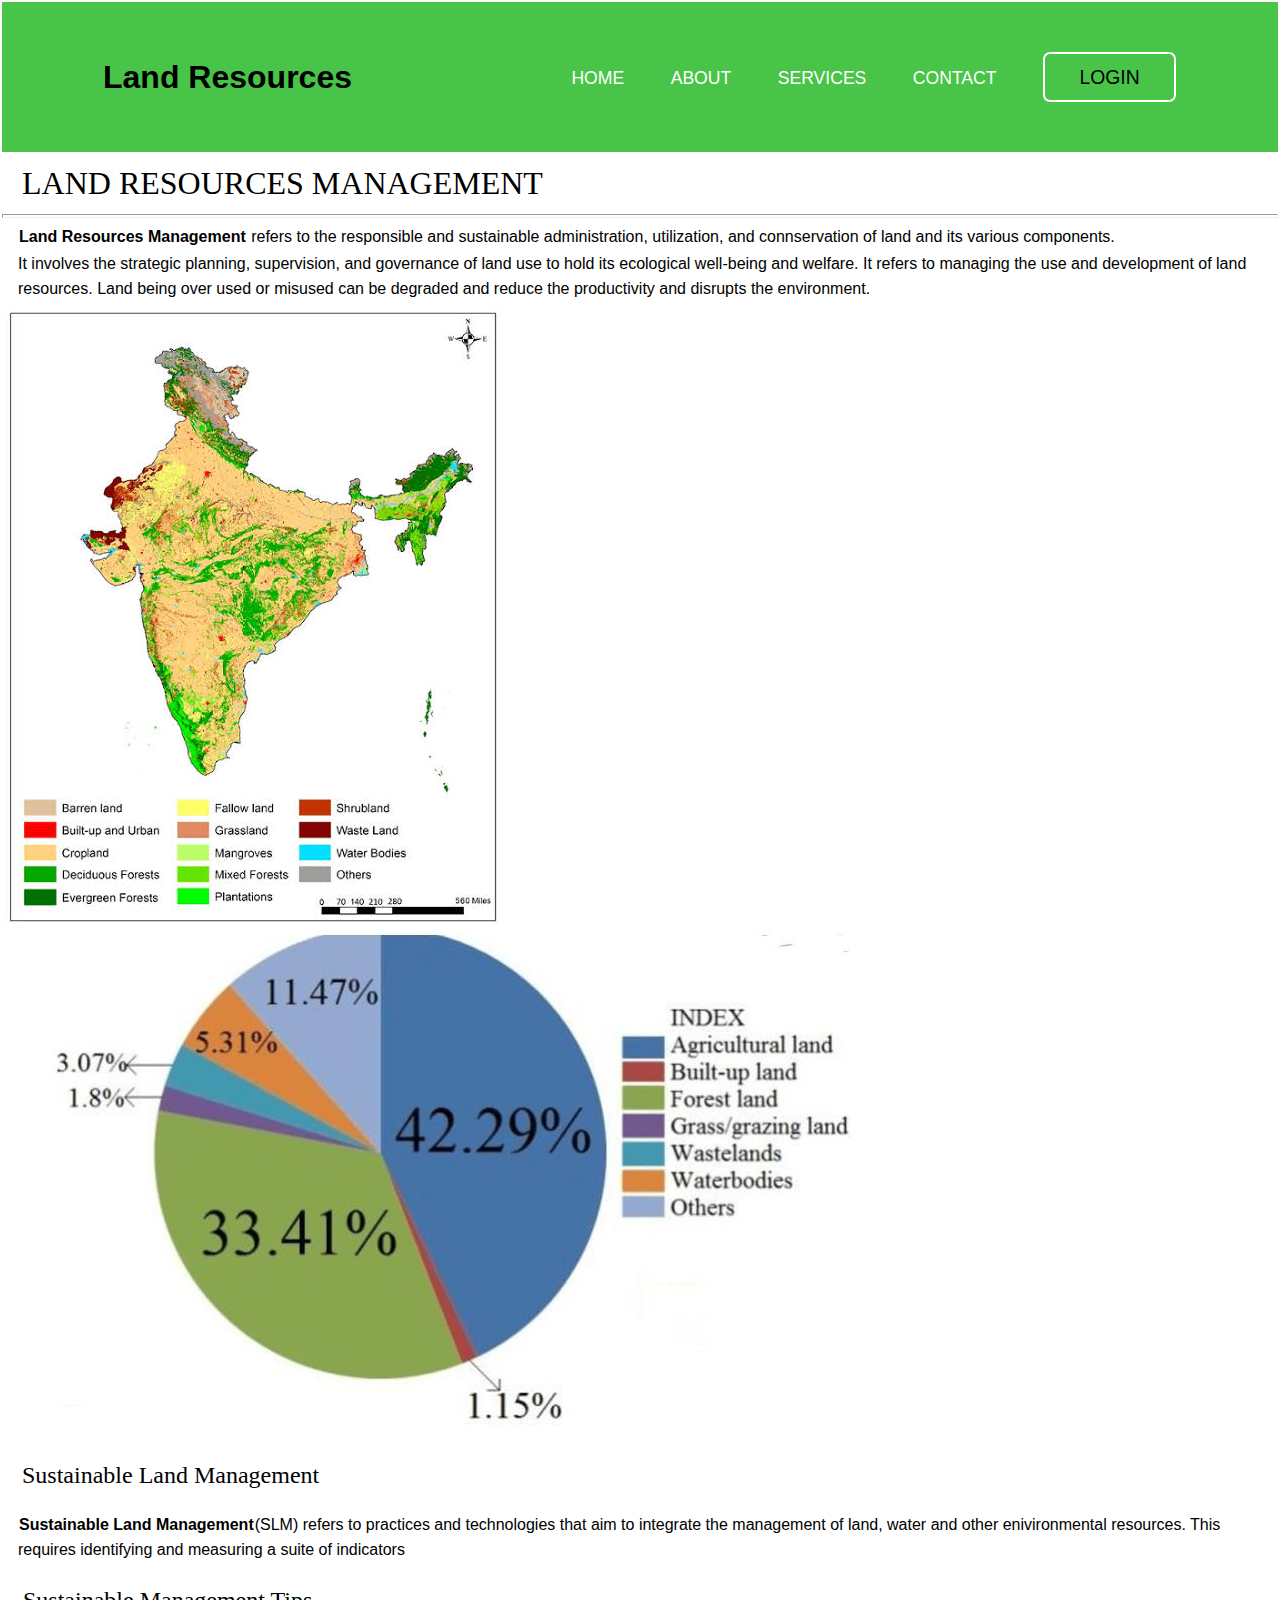
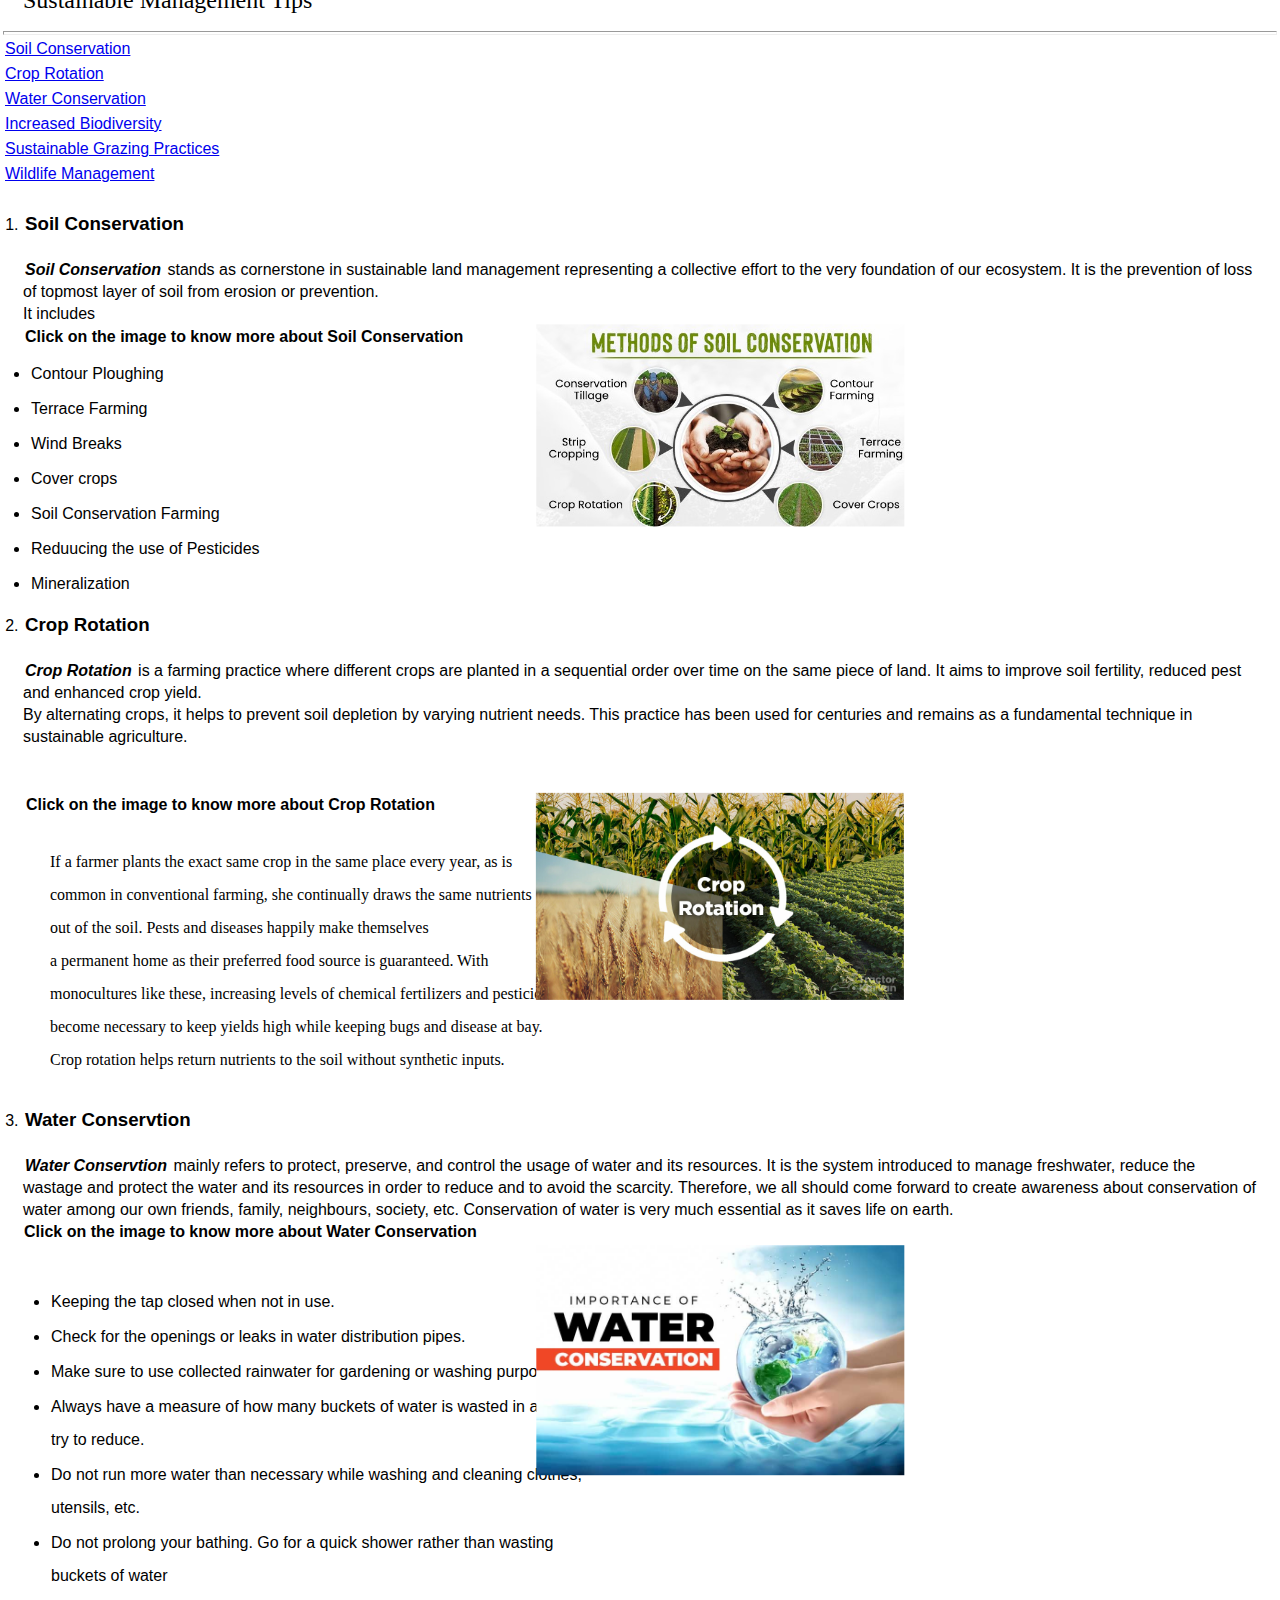
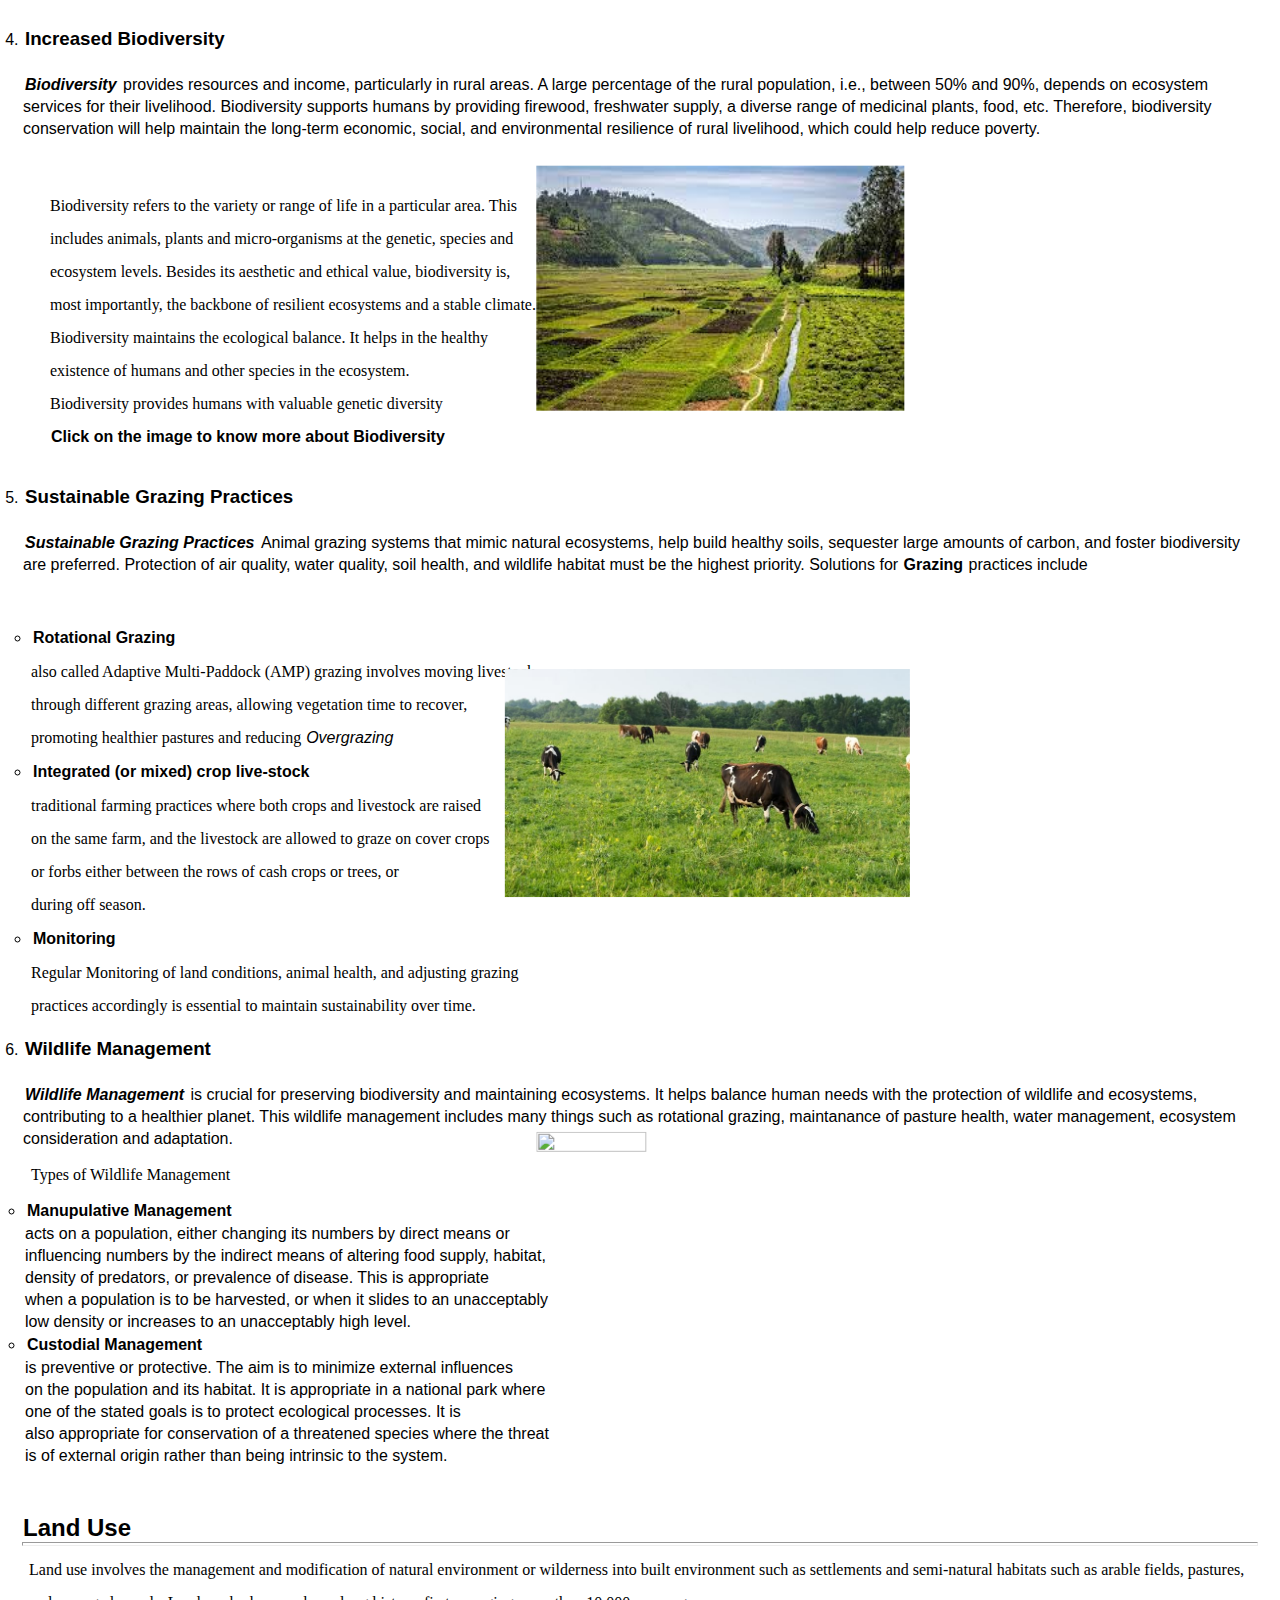
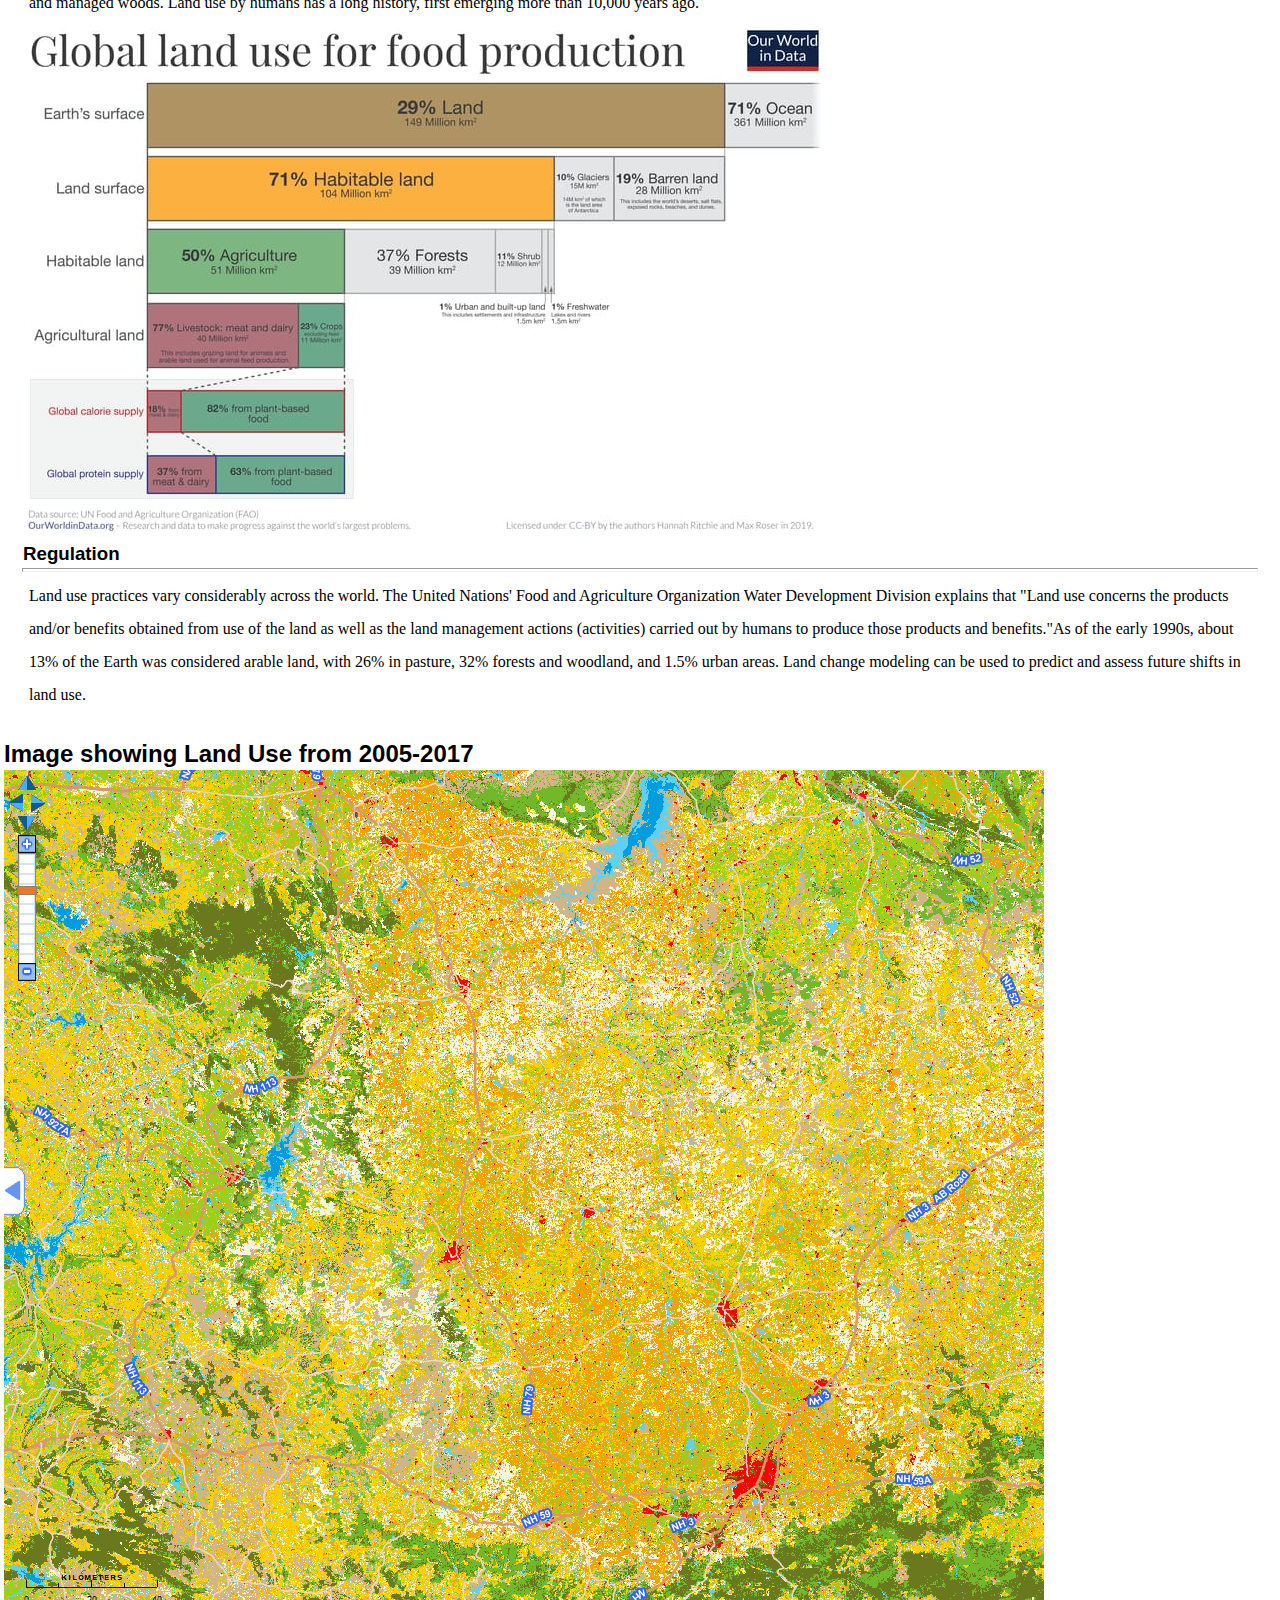
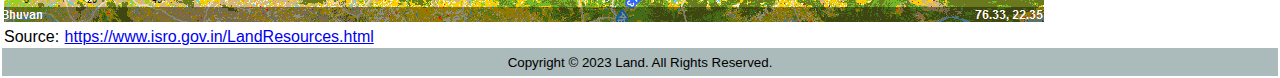
==== index.html @ 164fe8fa "All Files uploaded" ====
<!DOCTYPE html>
<html lang="en">
<head>
    <link rel="stylesheet" href="style.css">
    <meta http-equiv="X-UA-Compatible" content="IE=edge">
    <meta charset="UTF-8">
    <meta name="viewport" content="width=device-width, initial-scale=1.0">
    <title>Land resources and Management</title>
</head>

    <header>
        <h1>Land Resources</h1>
        <nav class="navigation">
                <a href="#">HOME</a>
                <a href="about.html">ABOUT</a>
                <a href="#">SERVICES</a>
                <a href="contact.html">CONTACT</a>
                <a href="login.html"><button class="btn">LOGIN</button></a>
        </nav>
    </header>
    <body>
    
    <h1 id="lrm">LAND RESOURCES MANAGEMENT</h1><hr>
    <div class="c1">
        <p><b>Land Resources Management</b> refers to the responsible and sustainable administration, utilization, and connservation of land and its various components.
        <div>
            It involves the strategic planning, supervision, and governance of land use to hold its ecological well-being and welfare. It refers to managing the use and development of land resources.
            Land being over used or misused can be degraded and reduce the productivity and disrupts the environment.
        </div>
        </p>

    </div>
    <img src="WhatsApp Image 2023-11-08 at 7.05.10 PM (1).jpeg">
    <img src="start.jpg">
        <h2 id="lrm">Sustainable Land Management</h2>
        <div class="c1">
            <p><b>Sustainable Land Management</b>(SLM) refers to practices and technologies that aim to integrate the management of land, water and other enivironmental resources. This requires identifying and measuring a suite of indicators
            </p>
        </div>
       <div>
            <h2 id="lrm">Sustainable Management Tips</h2><hr>
        <p id="tips">

            <a href="#soil-conservation">Soil Conservation</a><br>
            <a href="#crop-rotation">Crop Rotation</a><br>
            <a href="#water-conservation">Water Conservation</a><br>
        <a href="#biodiversity">Increased Biodiversity</a><br>
        <a href="#grazing-practices">Sustainable Grazing Practices</a><br>
        <a href="#wildlife">Wildlife Management</a><br>
        </p>
        </div>
        <div id="lrm">
        <ol start="A">
            <p id="soil-conservation">
                <li><h3>Soil Conservation</h3></li><br>
                <i><b>Soil Conservation </b></i> stands as cornerstone in sustainable land management representing a collective effort to the very foundation of our ecosystem. It is the prevention of loss of topmost layer of soil from erosion or prevention.<br>
                It includes 
                <a href="https://en.wikipedia.org/wiki/Soil_conservation"><img class="img1" src="soil-conservation.jpg"></a>
                <figcaption><b>Click on the image to know more about Soil Conservation</b></figcaption>
            <ul style="list-style-type:disc;" id="slm">
                <li>Contour Ploughing </li>
                <li>Terrace Farming</li>
                <li>Wind Breaks</li>
                <li>Cover crops</li>
                <li>Soil Conservation Farming</li>
                <li>Reduucing the use of Pesticides</li>
                <li>Mineralization</li>
            </ul>
                
            </p>
        </ul>
        <p id="crop-rotation">
            <li><h3>Crop Rotation</h3></li><br>
            <i><b>Crop Rotation</b></i> is a farming practice where different crops are planted in a sequential order over time on the same piece of land. It aims to improve soil fertility, reduced pest and enhanced crop yield.<br>
             By alternating crops, it helps to prevent soil depletion by varying nutrient needs. This practice has been used for centuries and remains as a fundamental technique in sustainable agriculture.<br>
            <a href="https://en.wikipedia.org/wiki/Crop_rotation">  <figure><img class="img2" src="Crop-Rotation-Blog__1_.jpg"></a>
                <figcaption><b>Click on the image to know more about Crop Rotation</b></figcaption>
            </figure>
            <div id="lrm">
              <p id="slm">If a farmer plants the exact same crop in the same place every year, as is <br>common in conventional farming, she continually draws the same nutrients <br> out of the soil. Pests and diseases happily make themselves <br>a permanent home as their preferred food source is guaranteed. With <br>monocultures like these, increasing levels of chemical fertilizers and pesticides <br>become necessary to keep yields high while keeping bugs and disease at bay.<br>

                Crop rotation helps return nutrients to the soil without synthetic inputs.</p>
            </div>        
        </p>
        <p id="water-conservation">
                <li><h3>Water Conservtion</h3></li><br>
                <i><b>Water Conservtion </b></i> mainly refers to protect, preserve, and control the usage of water and its resources. It is the system introduced to manage freshwater, reduce the wastage and protect the water and its resources in order to reduce and to avoid the scarcity. Therefore, we all should come forward to create awareness about conservation of water among our own friends, family, neighbours, society, etc. Conservation of water is very much essential as it saves life on earth.
                <br><b>Click on the image to know more about Water Conservation</b>
                <a href="https://en.wikipedia.org/wiki/Water_conservation"><img class="img3" src="water-conservation.jpg"></a>
            <div id="lrm">
                <p id="slm">
                    <ul style="list-style: disc;" id="slm">
                    <li>Keeping the tap closed when not in use.</li>
                    <li>Check for the openings or leaks in water distribution pipes.</li>
                    <li>Make sure to use collected rainwater for gardening or washing purpose.</li>
                    <li>Always have a measure of how many buckets of water is wasted in a day and<br> try to reduce.</li>
                    <li>Do not run more water than necessary while washing and cleaning clothes,<br> utensils, etc.</li>
                    <li>Do not prolong your bathing. Go for a quick shower rather than wasting <br>buckets of water</li>
                    </ul>
                </p>
            </div>
        </p>
        <p id="biodiversity"><li><h3>Increased Biodiversity</h3></li><br>
        <i><b>Biodiversity</b></i> provides resources and income, particularly in rural areas. A large percentage of the rural population, i.e., between 50% and 90%, depends on ecosystem services for their livelihood. Biodiversity supports humans by providing firewood, freshwater supply, a diverse range of medicinal plants, food, etc. Therefore, biodiversity conservation will help maintain the long-term economic, social, and environmental resilience of rural livelihood, which could help reduce poverty. 
        <br>
        <a href="https://en.wikipedia.org/wiki/Sustainable_land_management"><img class="img4" src="biodiversity.jpg"></a>
        <div id="lrm">
            <p id="slm">
                Biodiversity refers to the variety or range of life in a particular area. This <br>includes animals, plants and micro-organisms at the genetic, species and <br>ecosystem levels. Besides its aesthetic and ethical value, biodiversity is,<br> most importantly, the backbone of resilient ecosystems and a stable climate.<br>Biodiversity maintains the ecological balance.
                It helps in the healthy <br>existence of humans and other species in the ecosystem.<br>Biodiversity provides humans with valuable genetic diversity
                <br><b>Click on the image to know more about Biodiversity</b>
            </p>
        </div>
    </p>
    <p id="grazing-practices">
        <li><h3>Sustainable Grazing Practices</h3></li><br>
        <i><b>Sustainable Grazing Practices </b></i>Animal grazing systems that mimic natural ecosystems, help build healthy soils, sequester large amounts of carbon, and foster biodiversity are preferred. Protection of air quality, water quality, soil health, and wildlife habitat must be the highest priority. Solutions for <b>Grazing</b> practices include <br>
        <a href="https://en.wikipedia.org/wiki/Grazing"><img class="img5" src="grazing.jpg"></a>
        <div class="lrm">
            <p id="slm">
        <ul id="slm">
            <li><b>Rotational Grazing</b></li>also called Adaptive Multi-Paddock (AMP) grazing involves moving livestock <br>through different grazing areas, allowing vegetation time to recover,<br> promoting healthier pastures and reducing <i>Overgrazing</i>
            <li><b>Integrated (or mixed) crop live-stock</b></li>traditional farming practices where both crops and livestock are raised<br> on the same farm, and the livestock are allowed to graze on cover crops<br> or forbs either between the rows of cash crops or trees, or <br>during off season. 
            <li><b>Monitoring</b></li> Regular Monitoring of land conditions, animal health, and adjusting grazing<br> practices accordingly is essential to maintain sustainability over time.
        </ul>
    </p>
    </div>
    </p>
    <p id="wildlife">
        <li><h3>Wildlife Management</h3></li><br>
        <i><b>Wildlife Management </b></i> is crucial for preserving biodiversity and maintaining ecosystems. It helps balance human needs with the protection of wildlife and ecosystems, contributing to a healthier planet. This wildlife management includes many things such as rotational grazing, maintanance of pasture health, water management, ecosystem consideration and adaptation.
        <a href="https://en.wikipedia.org/wiki/Wildlife_management"><img class="img6" src="wildlife.jpg"></a>
    <div class="lrm">
        <p id="slm">
            Types of Wildlife Management
            <ul>
                <li><b>Manupulative Management</b></li> acts on a population, either changing its numbers by direct means or <br>influencing numbers by the indirect means of altering food supply, habitat,<br> density of predators, or prevalence of disease. This is appropriate<br> when a population is to be harvested, or when it slides to an unacceptably <br>low density or increases to an unacceptably high level.
                <li><b>Custodial Management</b> </li>is preventive or protective. The aim is to minimize external influences<br> on the population and its habitat. It is appropriate in a national park where<br> one of the stated goals is to protect ecological processes. It is <br>also appropriate for conservation of a threatened species where the threat<br> is of external origin rather than being intrinsic to the system.
            </ul>
        </p>
    </div>
    </p>
    </ol>
        </div>
        <div id="lrm">
            <p><h2>Land Use</h2></p><hr>
            <p id="slm">Land use involves the management and modification of natural environment or wilderness into built environment such as settlements and semi-natural habitats such as arable fields, pastures, and managed woods. Land use by humans has a long history, first emerging more than 10,000 years ago.</p>
        <img src="WhatsApp Image 2023-11-08 at 7.05.10 PM.jpeg">
        <p><h3>Regulation</h3></p><hr>
        <p id="slm">Land use practices vary considerably across the world. The United Nations' Food and Agriculture Organization Water Development Division explains that "Land use concerns the products and/or benefits obtained from use of the land as well as the land management actions (activities) carried out by humans to produce those products and benefits."As of the early 1990s, about 13% of the Earth was considered arable land, with 26% in pasture, 32% forests and woodland, and 1.5% urban areas. Land change modeling can be used to predict and assess future shifts in land use.</p>
    </div>
    <div>
        <h2>Image showing Land Use from 2005-2017</h2>
        <img src="track.gif">
        <figcaption>Source: <a href="https://www.isro.gov.in/LandResources.html">https://www.isro.gov.in/LandResources.html</a></figcaption>
    </div>
    <footer>
        <small>
          Copyright © 2023 Land. All Rights Reserved.
        </small>
      </footer>
    </body>
</html>
---- style.css ----
* {
    margin: 0;
    padding: 1px;
    box-sizing: border-box;
    font-family: 'Poppins', sans-serif;
}
header{
    /* background-image: url(NAVIGATION\ IMAGE.jpg); */
    background-repeat: no-repeat;
    background-size: 100% 110vh;
    position: relative;
    width: 100%;
    height: 150px;
    padding: 20px 100px;
    background:rgb(72, 196, 72);
    display: flex;
    justify-content: space-between;
    align-items: center;
    z-index: 99;
}
.navigation a{
    position:relative;
    font-size: 1.1em;
    color: #fff;
    text-decoration: none;
    font-weight: 500;
    margin-left: 40px;
}
.navigation .btn{
    width: 133px;
    height: 50px;
    background: transparent;
    border: 2px solid #fff;
    outline: none;
    border-radius: 7px;
    cursor: pointer;
    font-size: 1.1em;
    color: black;
    font-weight: 500;
    margin-left: none;
    transition: .6s;
}
.navigation .btn:hover {
    background: #fff;
    color: #162938;

}
.navigation a::after {
    content: '';
    position: absolute;
    left: 0;
    bottom: -6px;
    transform: scaleX(0);
    transition: transform .5s;
    width: 100%;
    height: 3px;
    background: #fff;
    border-radius: 5px;
}
.navigation a:hover::after{
    transform:scale(1);
}
.btn{
    color: black;
}
.c1 {
    font-family: 'Segoe UI', Tahoma, Geneva, Verdana, sans-serif;
    padding: 5px 15px;
    line-height: 25px;
}
#lrm{
    
    padding: 20px;
    font-family: Georgia, serif;
    font-weight: var(--h3_typography-font-weight);
    line-height: var(--h3_typography-line-height);
    letter-spacing: var(--h3_typography-letter-spacing);
    text-transform: var(--h3_typography-text-transform);
    font-style: var(--h3_typography-font-style,normal);
}
#slm{
    padding: 7px;
    font-family: Georgia, serif;
    font-weight: var(--h3_typography-font-weight);
    line-height: var(--h3_typography-line-height);
    letter-spacing: var(--h3_typography-letter-spacing);
    text-transform: var(--h3_typography-text-transform);
    font-style: var(--h3_typography-font-style,normal);
}
.img2, .img4{
    transform: translate(-95%, 10%);
    float:right;
    width: 30%;
    height: 30%;
}
#slm{
    line-height: 33px;
}
#lrm{
    line-height: 22px;
}
.img1, .img3, .img6{
    transform: translate(-95%, 10%);
    float:right;
    width: 30%;
    height: 40%;
}
.img5{
    transform: translate(-85%, 40%);
    float:right;
    width: 33%;
    height: 100%;
} 
#icon{
    width: 30px;
    cursor: pointer;
}
#tips{
    line-height: 25px;
}
footer {
    text-align: center;
    padding: 5px;
    background-color: #abbaba;
    color: #000;
  }
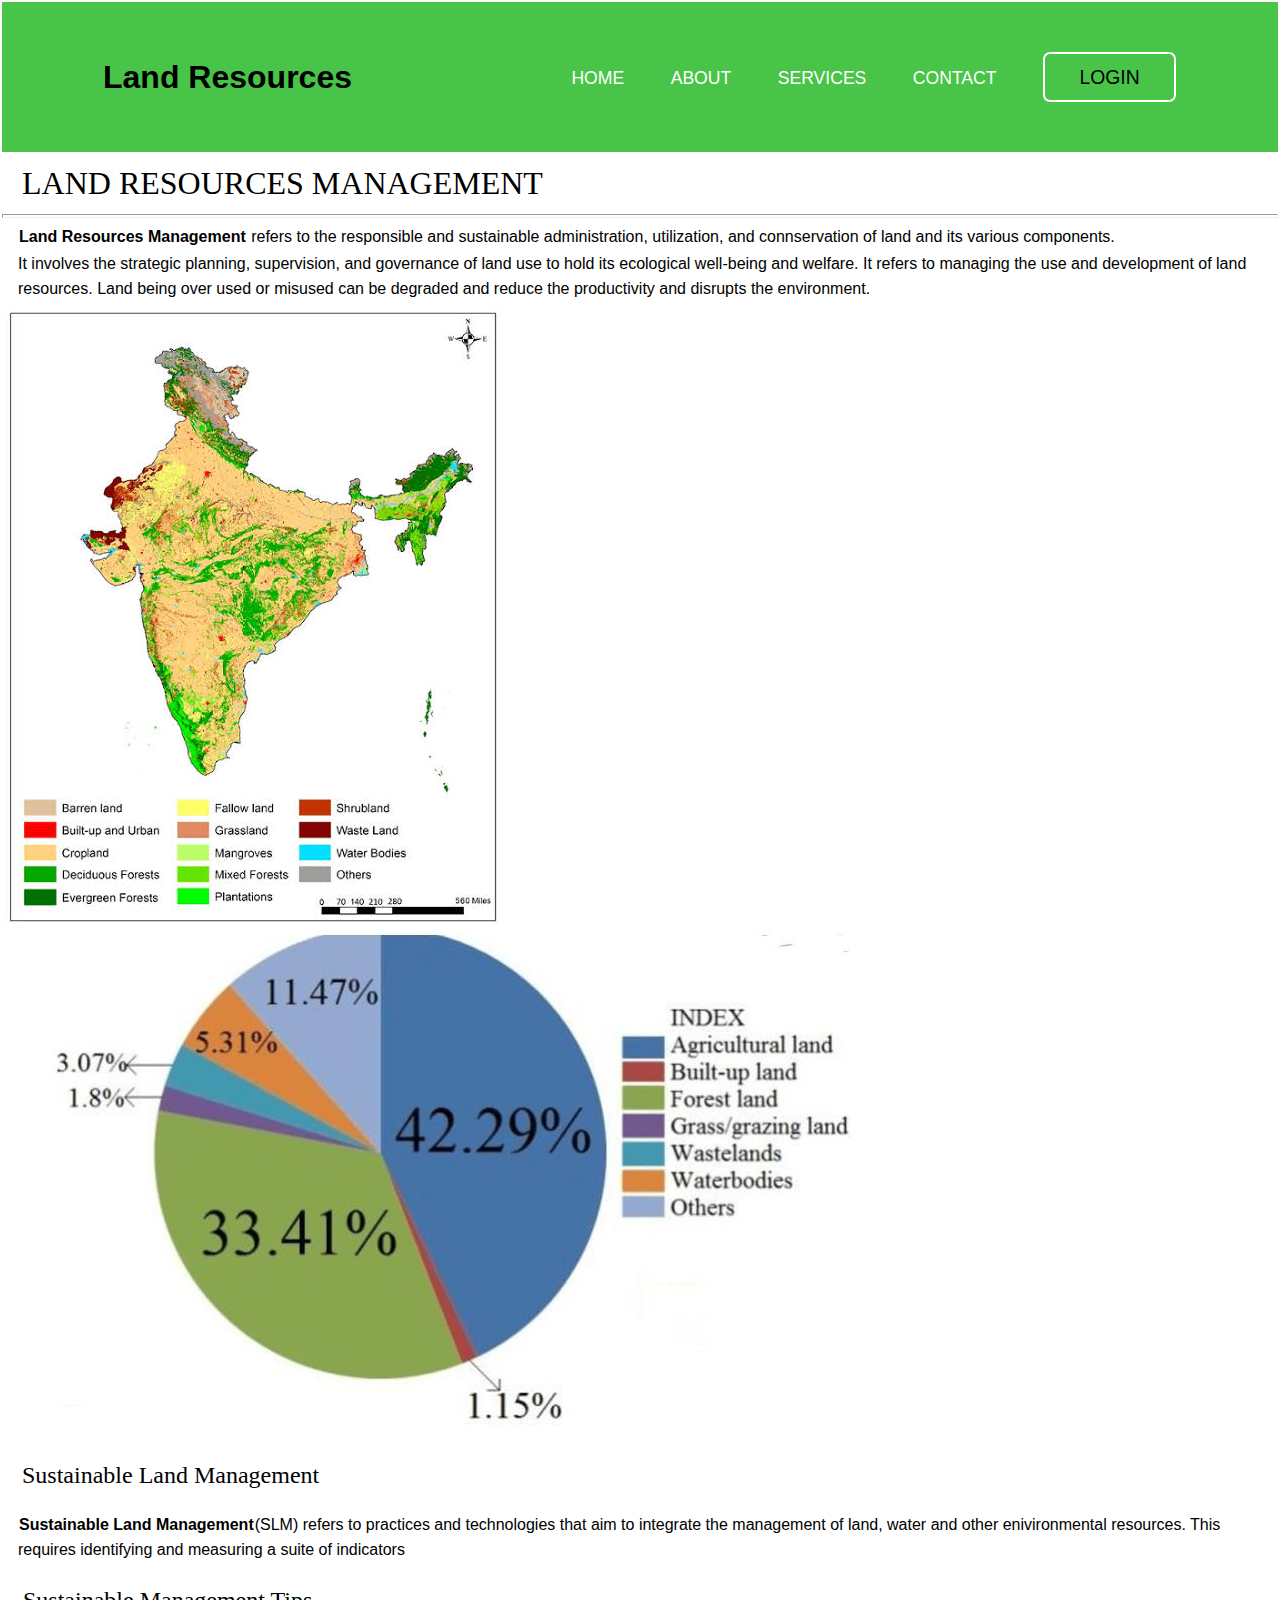
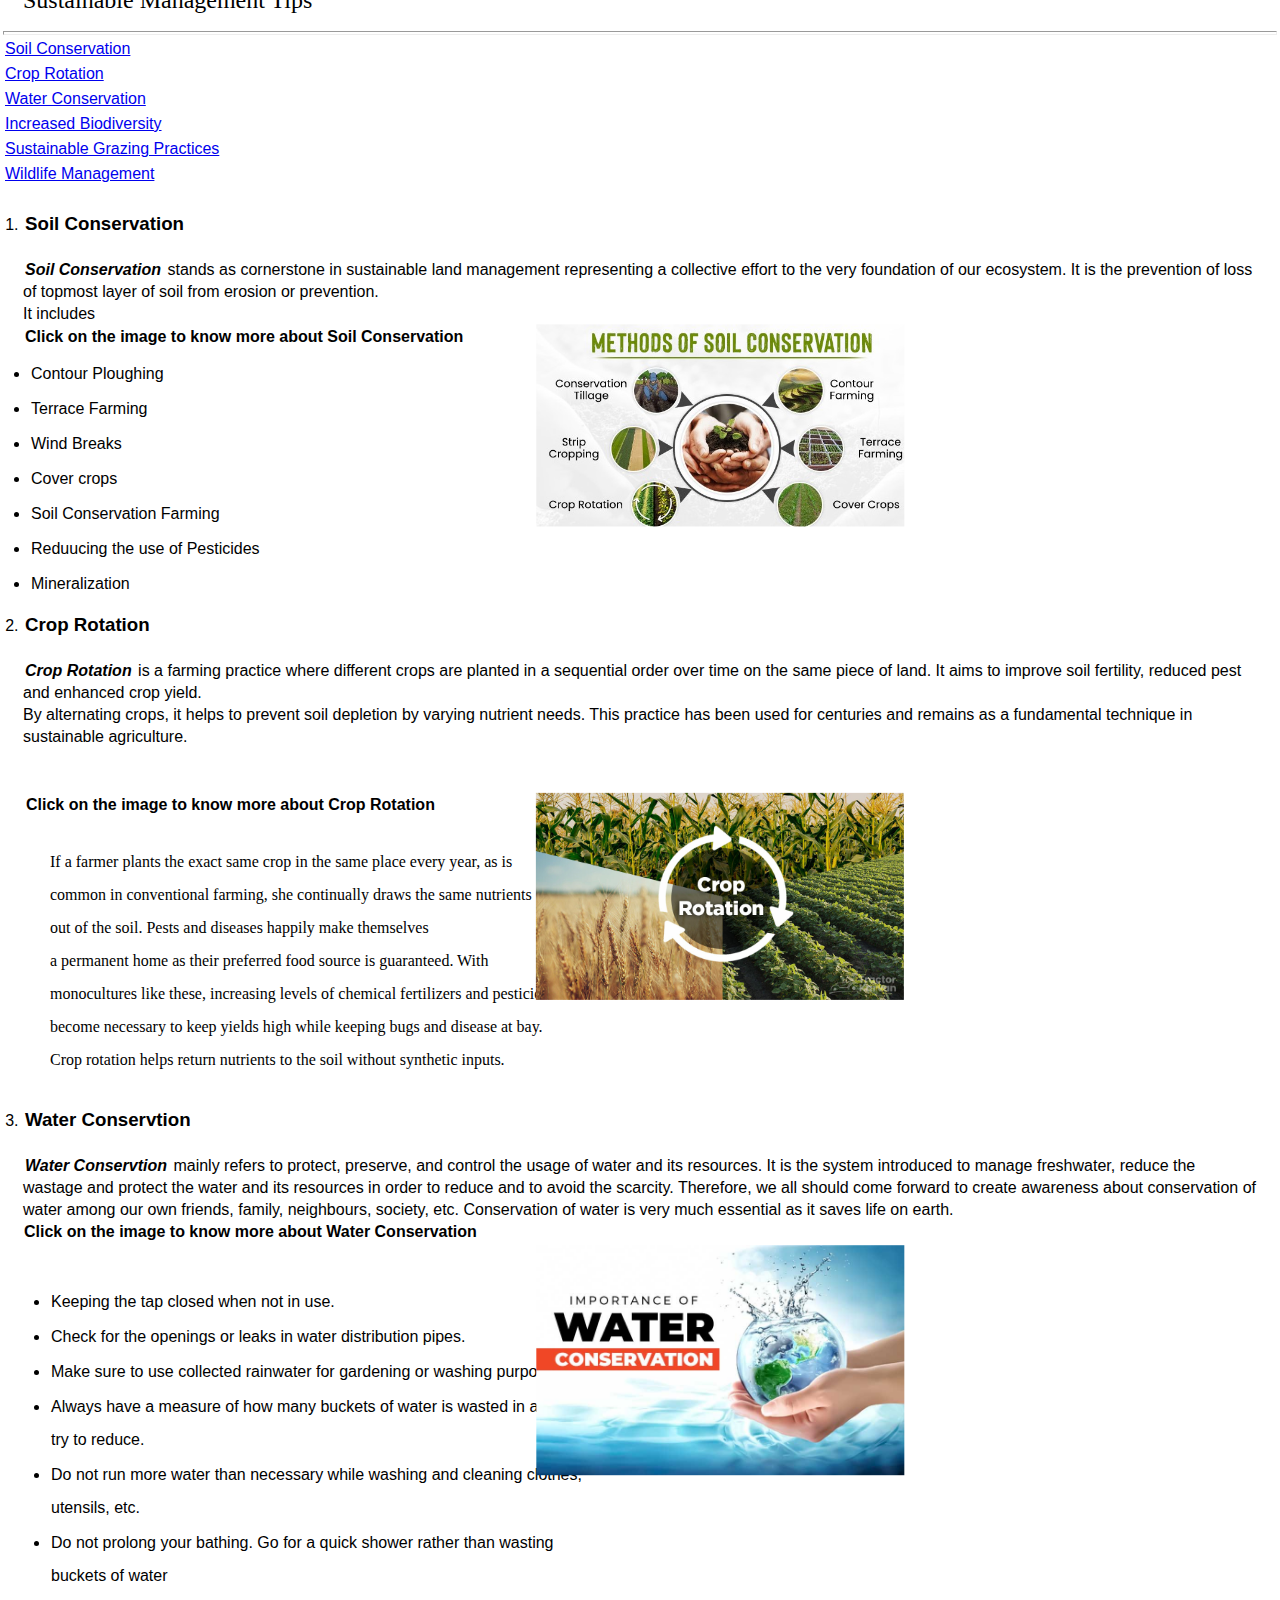
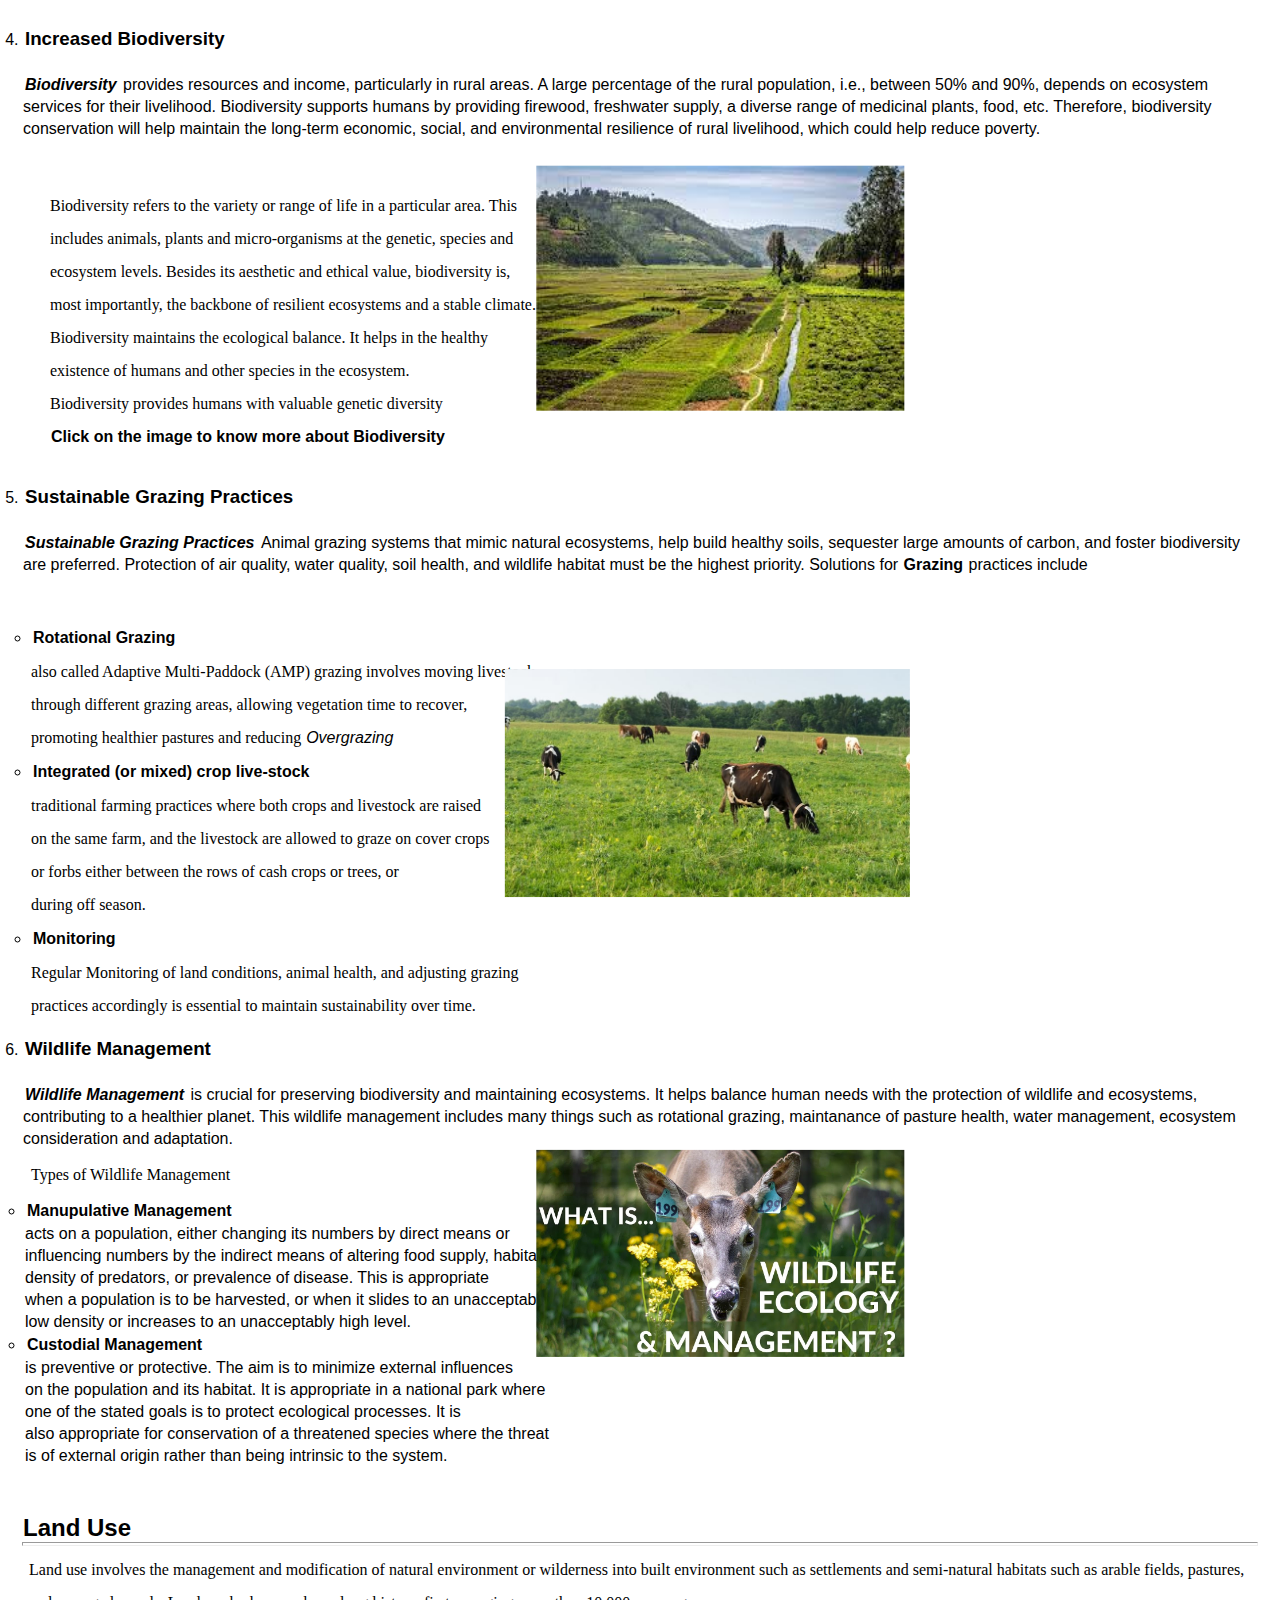
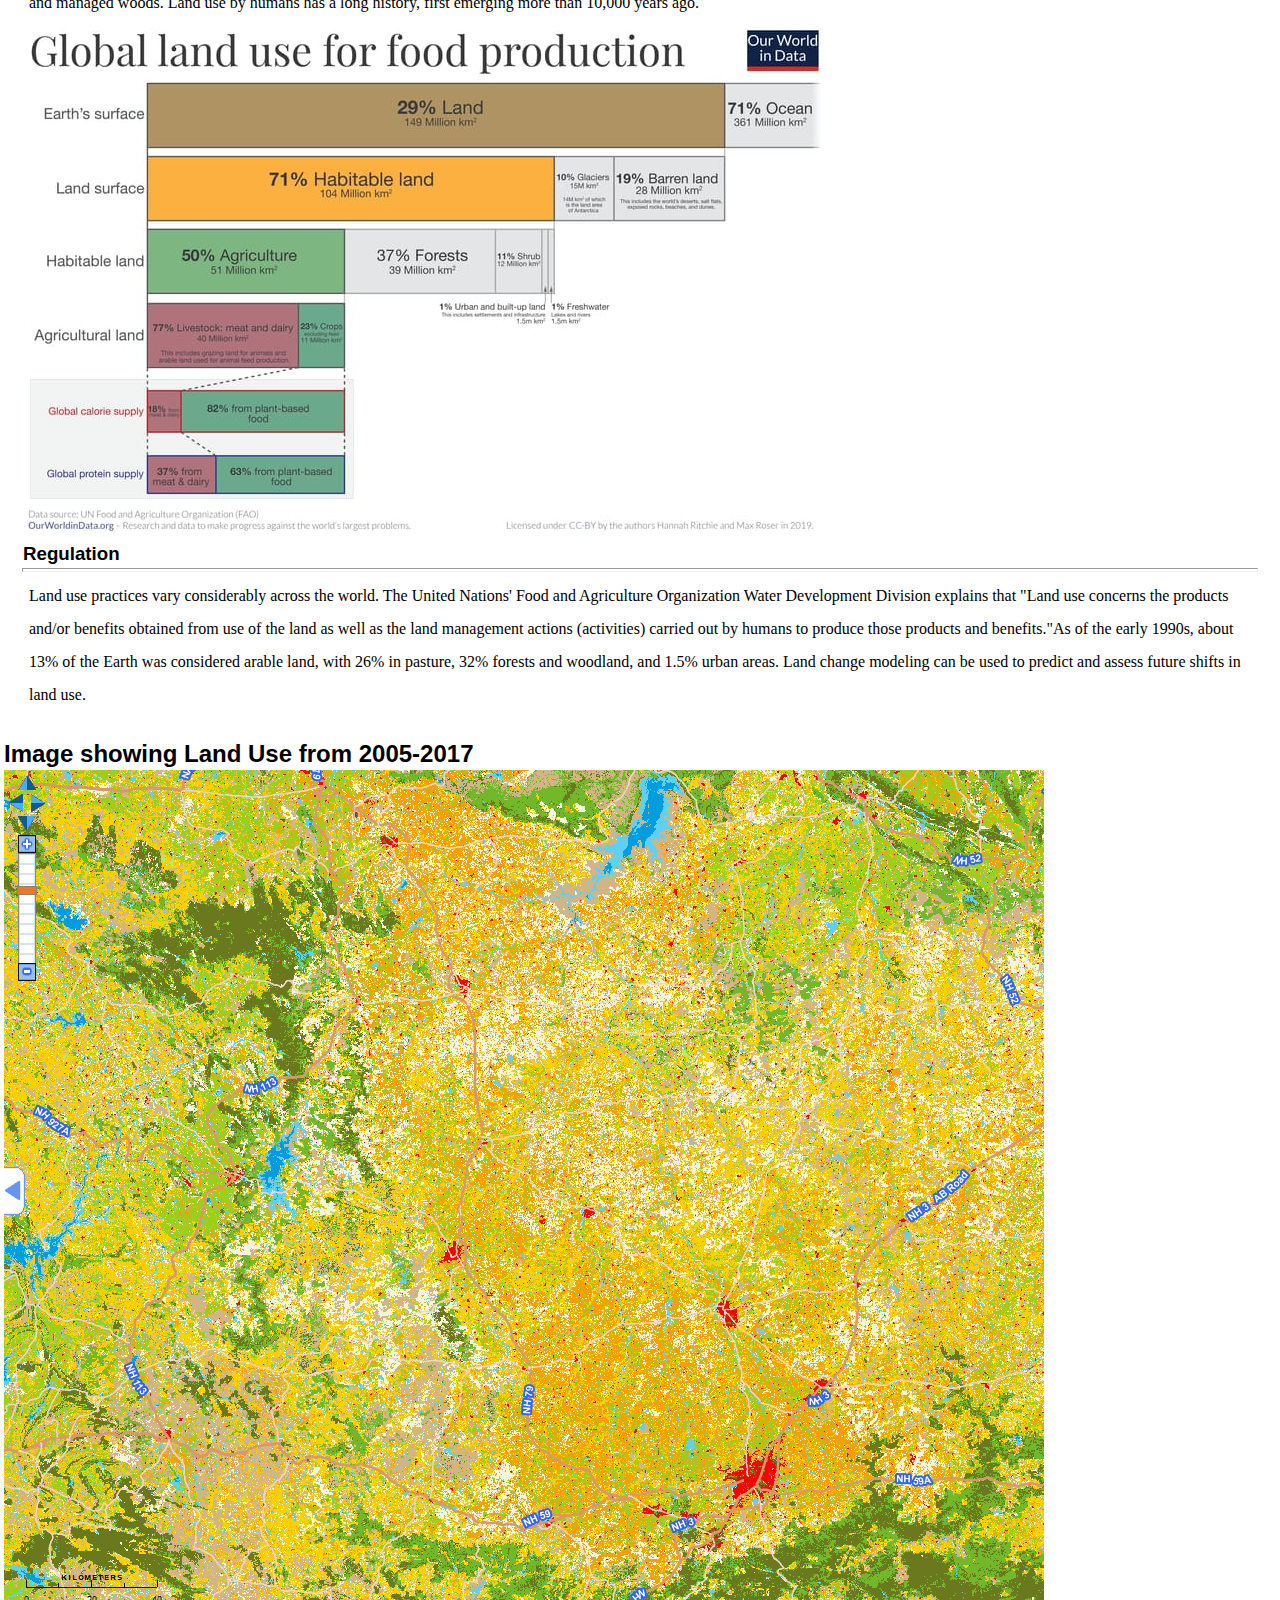
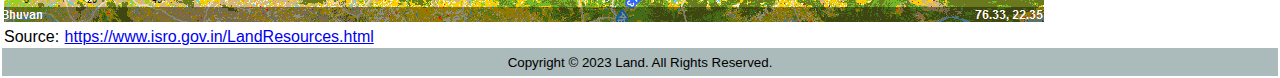
==== commit a5a7f8db: "Update index.html" ====
--- a/index.html
+++ b/index.html
@@ -13,7 +13,7 @@
         <nav class="navigation">
                 <a href="#">HOME</a>
                 <a href="about.html">ABOUT</a>
-                <a href="#">SERVICES</a>
+                <a href="services.html">SERVICES</a>
                 <a href="contact.html">CONTACT</a>
                 <a href="login.html"><button class="btn">LOGIN</button></a>
         </nav>
@@ -160,4 +160,4 @@
         </small>
       </footer>
     </body>
-</html>+</html>
